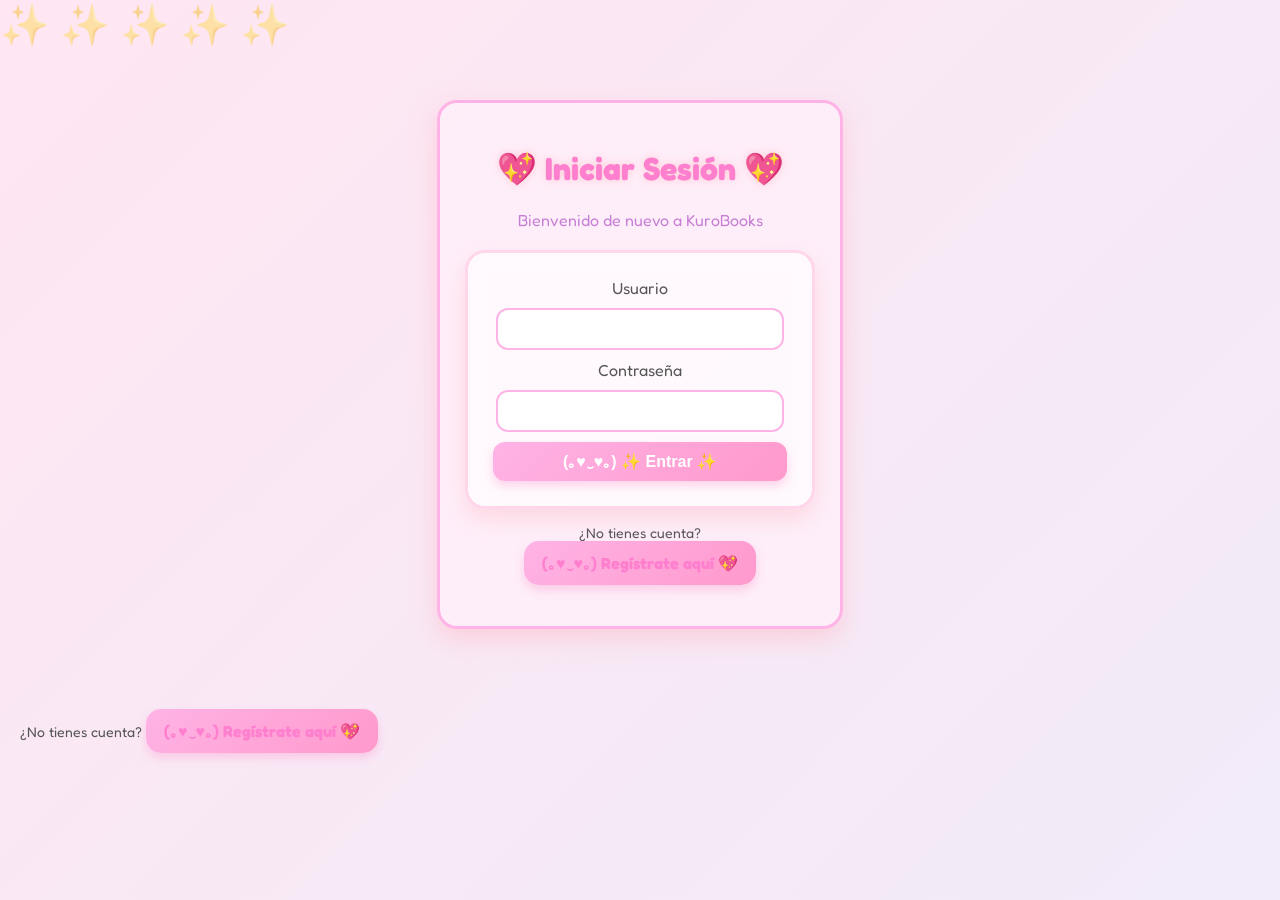
==== login.html @ 8f9744f4 "Add files via upload" ====
<!DOCTYPE html>
<html lang="es">
<head>
    <meta charset="UTF-8">
    <title>Iniciar Sesión ✨</title>
    <link rel="stylesheet" href="estilos.css">
</head>
<body>

<div class="login-contenedor">
    <h1>💖 Iniciar Sesión 💖</h1>
    <p class="subtitulo">Bienvenido de nuevo a KuroBooks</p>

    <form onsubmit="return login()">
        <label>Usuario</label>
        <input type="text" id="usuario" required>

        <label>Contraseña</label>
        <input type="password" id="password" required>

        <button type="submit">✨ Entrar ✨</button>
    </form>

    <p class="registro-link">
     <p class="registro-link">
    ¿No tienes cuenta?  
    <a href="index.html">Regístrate aquí 💖</a>
</p>
    </p>
</div>
<p class="registro-link">
    ¿No tienes cuenta?
    <a href="index.html">Regístrate aquí 💖</a>
</p>

<script>
function login() {
    const user = document.getElementById("usuario").value;
    const pass = document.getElementById("password").value;
    <a href="registro.html">Regístrate aquí 💖</a>

    const

</body>
</html>
<button onclick="toggleDarkMode()">🌙 Modo oscuro</button>
---- estilos.css ----
/* FUENTES KAWAII */
@import url('https://fonts.googleapis.com/css2?family=Fredoka:wght@400;500;600&family=Quicksand:wght@400;600&display=swap');

/* FONDO ANIMADO PASTEL */
body {
    font-family: 'Fredoka', 'Quicksand', sans-serif;
    background: linear-gradient(135deg, #ffe6f2, #e6f0ff, #e8ffe6, #fff5e6);
    background-size: 600% 600%;
    animation: pastelFlow 18s ease infinite;
    margin: 0;
    padding: 20px;
    color: #555;
    position: relative;
    overflow-x: hidden;
}

@keyframes pastelFlow {
    0% { background-position: 0% 50%; }
    25% { background-position: 50% 100%; }
    50% { background-position: 100% 50%; }
    75% { background-position: 50% 0%; }
    100% { background-position: 0% 50%; }
}

/* ESTRELLITAS ANIMADAS */
body::before {
    content: "✨ ✨ ✨ ✨ ✨";
    position: absolute;
    top: 0;
    left: 0;
    font-size: 40px;
    width: 100%;
    animation: estrellas 12s linear infinite;
    opacity: 0.4;
}

@keyframes estrellas {
    0% { transform: translateY(0); }
    100% { transform: translateY(-200vh); }
}

/* HEADER KAWAII CON BANNER */
header {
    background: rgba(255, 255, 255, 0.7);
    border: 3px solid #ffd6ea;
    border-radius: 25px;
    padding: 20px;
    text-align: center;
    box-shadow: 0 10px 20px rgba(255, 182, 193, 0.4);
    backdrop-filter: blur(6px);
    margin-bottom: 30px;
}

header h1 {
    font-size: 32px;
    color: #ff7fcf;
    text-shadow: 0 0 10px rgba(255, 182, 193, 0.7);
}

header::before {
    content: "🌸 ✨ 🌙 ✨ 🌸";
    display: block;
    font-size: 22px;
    margin-bottom: 10px;
}

/* TARJETAS DE LIBROS */
.libros {
    max-width: 750px;
    margin: auto;
}

.libro {
    background: rgba(255, 255, 255, 0.85);
    padding: 25px;
    margin-bottom: 25px;
    border-radius: 20px;
    border: 3px solid #ffd6ea;
    box-shadow: 0 10px 20px rgba(255, 182, 193, 0.4);
    backdrop-filter: blur(6px);
    transition: 0.3s;
    position: relative;
}

.libro:hover {
    transform: translateY(-5px);
    box-shadow: 0 15px 25px rgba(255, 182, 193, 0.6);
}

.libro h2::before {
    content: "💖 ";
}

/* BOTONES KAWAII CON CARITAS */
button, a {
    display: inline-block;
    background: linear-gradient(135deg, #ffb3e6, #ff99cc);
    color: white;
    padding: 12px 18px;
    border-radius: 15px;
    text-decoration: none;
    font-weight: bold;
    border: none;
    cursor: pointer;
    transition: 0.3s;
    box-shadow: 0 5px 10px rgba(255, 153, 204, 0.4);
    font-size: 16px;
}

button:hover, a:hover {
    background: linear-gradient(135deg, #ff99d6, #ff7fcf);
    transform: scale(1.08);
    box-shadow: 0 8px 15px rgba(255, 153, 204, 0.6);
}

button::before, a::before {
    content: " (｡♥‿♥｡) ";
}

/* FORMULARIOS ADORABLES */
form {
    max-width: 350px;
    margin: auto;
    background: rgba(255, 255, 255, 0.65);
    padding: 25px;
    border-radius: 20px;
    border: 3px solid #ffd6ea;
    box-shadow: 0 10px 20px rgba(255, 182, 193, 0.4);
    backdrop-filter: blur(8px);
}

input {
    padding: 12px;
    border: 2px solid #ffcce6;
    border-radius: 12px;
    font-size: 16px;
    background: #fff;
    outline: none;
    transition: 0.3s;
}

input:focus {
    border-color: #ff99cc;
    box-shadow: 0 0 10px #ffb3d9;
}

/* CONTENIDO DEL LIBRO */
.contenido {
    background: rgba(255, 255, 255, 0.75);
    padding: 25px;
    border-radius: 20px;
    border: 3px solid #ffd6ea;
    box-shadow: 0 10px 20px rgba(255, 182, 193, 0.4);
    max-width: 850px;
    margin: auto;
    backdrop-filter: blur(6px);
}

/* MODO OSCURO KAWAII */
.dark-mode {
    background: #2b244d !important;
    color: #ffe6ff !important;
}

.dark-mode header {
    background: rgba(60, 50, 100, 0.7);
    border-color: #c7b7ff;
}

.dark-mode .libro,
.dark-mode .contenido,
.dark-mode form {
    background: rgba(60, 50, 100, 0.6);
    border-color: #c7b7ff;
    color: #ffe6ff;
}

.dark-mode button,
.dark-mode a {
    background: #ff9ad6;
}

.dark-mode button:hover,
.dark-mode a:hover {
    background: #ff7fcf;
}
img {
    animation: brilloKawaii 3s ease-in-out infinite;
}

@keyframes brilloKawaii {
    0% { filter: drop-shadow(0 0 5px #ffb3d9); }
    50% { filter: drop-shadow(0 0 15px #ff99cc); }
    100% { filter: drop-shadow(0 0 5px #ffb3d9); }
}

/* BARRA DE ESTADO KAWAII */
.barra-estado {
    width: 100%;
    background: rgba(255, 255, 255, 0.75);
    border-bottom: 3px solid #ffd6ea;
    padding: 12px 20px;
    border-radius: 0 0 20px 20px;
    box-shadow: 0 5px 15px rgba(255, 182, 193, 0.4);
    backdrop-filter: blur(6px);
    display: flex;
    justify-content: space-between;
    align-items: center;
    position: sticky;
    top: 0;
    z-index: 999;
}

.estado-texto {
    font-size: 18px;
    color: #ff7fcf;
    font-weight: bold;
    text-shadow: 0 0 8px rgba(255, 182, 193, 0.6);
}

.estado-botones button {
    margin-left: 10px;
    font-size: 14px;
    padding: 8px 12px;
    border-radius: 12px;
    background: linear-gradient(135deg, #ffb3e6, #ff99cc);
    color: white;
    border: none;
    cursor: pointer;
    box-shadow: 0 5px 10px rgba(255, 153, 204, 0.4);
    transition: 0.3s;
}

.estado-botones button:hover {
    transform: scale(1.08);
    background: linear-gradient(135deg, #ff99d6, #ff7fcf);
}
.dark-mode {
    background: #2b244d !important;
    color: #ffe6ff !important;
}

.dark-mode header {
    background: rgba(60, 50, 100, 0.7);
    border-color: #c7b7ff;
}

.dark-mode .libro,
.dark-mode .contenido,
.dark-mode form {
    background: rgba(60, 50, 100, 0.6);
    border-color: #c7b7ff;
    color: #ffe6ff;
}

.dark-mode button,
.dark-mode a {
    background: #ff9ad6;
}

.dark-mode button:hover,
.dark-mode a:hover {
    background: #ff7fcf;
}
.subir-imagen {
    text-align: center;
    margin-bottom: 20px;
}

.subir-imagen input {
    margin-right: 10px;
}

.galeria img {
    width: 250px;
    border-radius: 20px;
    border: 3px solid #ffd6ea;
    box-shadow: 0 10px 20px rgba(255, 182, 193, 0.4);
    transition: 0.3s;
}

.galeria img:hover {
    transform: scale(1.08);
    box-shadow: 0 15px 25px rgba(255, 153, 204, 0.6);
}
.registro-contenedor {
    max-width: 350px;
    margin: 80px auto;
    background: rgba(255, 240, 250, 0.85);
    padding: 25px;
    border-radius: 20px;
    border: 3px solid #d8a7ff;
    box-shadow: 0 10px 25px rgba(200, 150, 255, 0.4);
    text-align: center;
}

.registro-contenedor h1 {
    color: #c77fd6;
    text-shadow: 0 0 8px rgba(200, 150, 255, 0.5);
}

.subtitulo {
    color: #a86bd6;
    margin-bottom: 20px;
}

.registro-contenedor input {
    width: 90%;
    padding: 10px;
    margin: 10px 0;
    border-radius: 12px;
    border: 2px solid #d8a7ff;
}

.registro-contenedor button {
    width: 100%;
    padding: 10px;
    background: linear-gradient(135deg, #d8a7ff, #c77fd6);
    border: none;
    border-radius: 12px;
    color: white;
    font-size: 16px;
    cursor: pointer;
    box-shadow: 0 5px 10px rgba(200, 150, 255, 0.4);
    transition: 0.3s;
}

.registro-contenedor button:hover {
    transform: scale(1.05);
    background: linear-gradient(135deg, #c77fd6, #b46cff);
}

.login-link a {
    color: #b46cff;
    font-weight: bold;
}
.login-contenedor {
    max-width: 350px;
    margin: 80px auto;
    background: rgba(255, 240, 250, 0.8);
    padding: 25px;
    border-radius: 20px;
    border: 3px solid #ffb3e6;
    box-shadow: 0 10px 25px rgba(255, 182, 193, 0.5);
    text-align: center;
}

.login-contenedor h1 {
    color: #ff7fcf;
    text-shadow: 0 0 8px rgba(255, 182, 193, 0.6);
}

.subtitulo {
    color: #c77fd6;
    margin-bottom: 20px;
}

.login-contenedor input {
    width: 90%;
    padding: 10px;
    margin: 10px 0;
    border-radius: 12px;
    border: 2px solid #ffb3e6;
}

.login-contenedor button {
    width: 100%;
    padding: 10px;
    background: linear-gradient(135deg, #ffb3e6, #ff99cc);
    border: none;
    border-radius: 12px;
    color: white;
    font-size: 16px;
    cursor: pointer;
    box-shadow: 0 5px 10px rgba(255, 153, 204, 0.4);
    transition: 0.3s;
}

.login-contenedor button:hover {
    transform: scale(1.05);
    background: linear-gradient(135deg, #ff99d6, #ff7fcf);
}

.registro-link a {
    color: #ff7fcf;
    font-weight: bold;
}
.registro-link {
    margin-top: 15px;
    font-size: 14px;
}

.registro-link a {
    color: #ff7fcf;
    font-weight: bold;
    text-decoration: none;
}

.registro-link a:hover {
    text-shadow: 0 0 6px #ffb3e6;
}
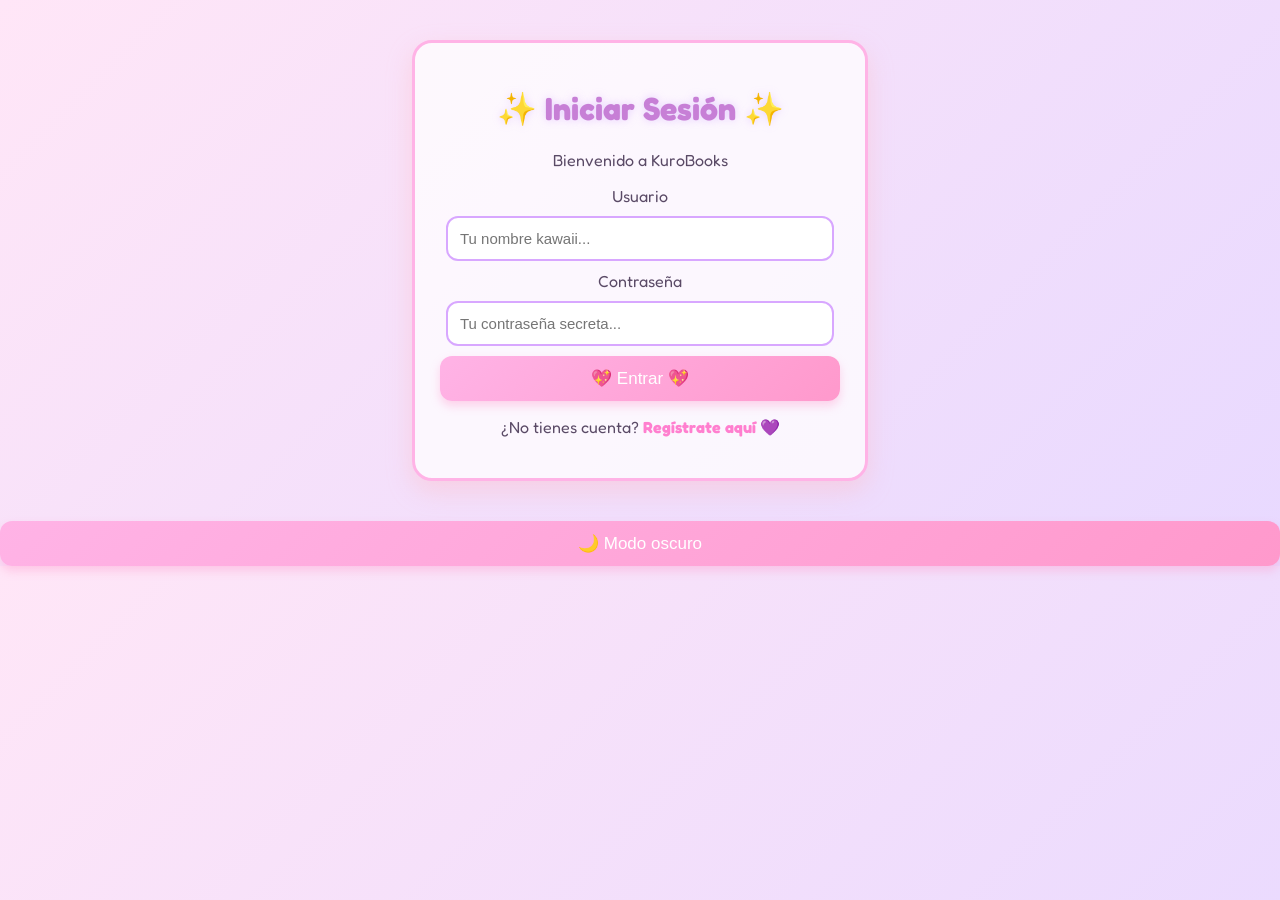
==== commit 8c8aeb1e: "Update login.html" ====
--- a/login.html
+++ b/login.html
@@ -8,40 +8,46 @@
 <body>
 
 <div class="login-contenedor">
-    <h1>💖 Iniciar Sesión 💖</h1>
-    <p class="subtitulo">Bienvenido de nuevo a KuroBooks</p>
+    <h1>✨ Iniciar Sesión ✨</h1>
+    <p class="subtitulo">Bienvenido a KuroBooks</p>
 
     <form onsubmit="return login()">
-        <label>Usuario</label>
-        <input type="text" id="usuario" required>
+        <label for="usuario">Usuario</label>
+        <input type="text" id="usuario" placeholder="Tu nombre kawaii..." required>
 
-        <label>Contraseña</label>
-        <input type="password" id="password" required>
+        <label for="password">Contraseña</label>
+        <input type="password" id="password" placeholder="Tu contraseña secreta..." required>
 
-        <button type="submit">✨ Entrar ✨</button>
+        <button type="submit">💖 Entrar 💖</button>
     </form>
 
     <p class="registro-link">
-     <p class="registro-link">
-    ¿No tienes cuenta?  
-    <a href="index.html">Regístrate aquí 💖</a>
-</p>
+        ¿No tienes cuenta?
+        <a href="index.html">Regístrate aquí 💜</a>
     </p>
 </div>
-<p class="registro-link">
-    ¿No tienes cuenta?
-    <a href="index.html">Regístrate aquí 💖</a>
-</p>
 
 <script>
 function login() {
     const user = document.getElementById("usuario").value;
     const pass = document.getElementById("password").value;
-    <a href="registro.html">Regístrate aquí 💖</a>
 
-    const
+    const userGuardado = localStorage.getItem("usuario");
+    const passGuardada = localStorage.getItem("password");
+
+    if (user === userGuardado && pass === passGuardada) {
+        localStorage.setItem("logeado", "true");
+        window.location.href = "inicio.html";
+        return false;
+    } else {
+        alert("Usuario o contraseña incorrectos 💔");
+        return false;
+    }
+}
+</script>
 
 </body>
 </html>
+
 <button onclick="toggleDarkMode()">🌙 Modo oscuro</button>
 
--- a/estilos.css
+++ b/estilos.css
@@ -1,402 +1,126 @@
-/* FUENTES KAWAII */
-@import url('https://fonts.googleapis.com/css2?family=Fredoka:wght@400;500;600&family=Quicksand:wght@400;600&display=swap');
+/* ---------------------------------------------------
+   🌸 KuroBooks — Estilo Pastel Kawaii
+   --------------------------------------------------- */
 
-/* FONDO ANIMADO PASTEL */
+/* Fuente kawaii */
+@import url('https://fonts.googleapis.com/css2?family=Fredoka:wght@300;400;500;600&display=swap');
+
 body {
-    font-family: 'Fredoka', 'Quicksand', sans-serif;
-    background: linear-gradient(135deg, #ffe6f2, #e6f0ff, #e8ffe6, #fff5e6);
-    background-size: 600% 600%;
-    animation: pastelFlow 18s ease infinite;
     margin: 0;
-    padding: 20px;
-    color: #555;
-    position: relative;
-    overflow-x: hidden;
+    padding: 0;
+    font-family: 'Fredoka', sans-serif;
+    background: linear-gradient(135deg, #ffe6f7, #e8d9ff);
+    color: #5a4a66;
+    transition: 0.3s ease;
 }
 
-@keyframes pastelFlow {
-    0% { background-position: 0% 50%; }
-    25% { background-position: 50% 100%; }
-    50% { background-position: 100% 50%; }
-    75% { background-position: 50% 0%; }
-    100% { background-position: 0% 50%; }
+/* Contenedores generales */
+.contenedor, .login-contenedor, .registro-contenedor, .card {
+    background: rgba(255, 255, 255, 0.75);
+    border-radius: 20px;
+    padding: 25px;
+    max-width: 400px;
+    margin: 40px auto;
+    border: 3px solid #ffb3e6;
+    box-shadow: 0 10px 25px rgba(255, 182, 193, 0.4);
+    text-align: center;
 }
 
-/* ESTRELLITAS ANIMADAS */
-body::before {
-    content: "✨ ✨ ✨ ✨ ✨";
-    position: absolute;
-    top: 0;
-    left: 0;
-    font-size: 40px;
-    width: 100%;
-    animation: estrellas 12s linear infinite;
-    opacity: 0.4;
+/* Títulos */
+h1, h2, h3 {
+    color: #c77fd6;
+    text-shadow: 0 0 8px rgba(200, 150, 255, 0.4);
 }
 
-@keyframes estrellas {
-    0% { transform: translateY(0); }
-    100% { transform: translateY(-200vh); }
+/* Inputs */
+input, textarea, select {
+    width: 90%;
+    padding: 12px;
+    margin: 10px 0;
+    border-radius: 12px;
+    border: 2px solid #d8a7ff;
+    background: #fff;
+    font-size: 15px;
 }
 
-/* HEADER KAWAII CON BANNER */
-header {
-    background: rgba(255, 255, 255, 0.7);
-    border: 3px solid #ffd6ea;
-    border-radius: 25px;
-    padding: 20px;
-    text-align: center;
-    box-shadow: 0 10px 20px rgba(255, 182, 193, 0.4);
-    backdrop-filter: blur(6px);
-    margin-bottom: 30px;
-}
-
-header h1 {
-    font-size: 32px;
-    color: #ff7fcf;
-    text-shadow: 0 0 10px rgba(255, 182, 193, 0.7);
-}
-
-header::before {
-    content: "🌸 ✨ 🌙 ✨ 🌸";
-    display: block;
-    font-size: 22px;
-    margin-bottom: 10px;
-}
-
-/* TARJETAS DE LIBROS */
-.libros {
-    max-width: 750px;
-    margin: auto;
-}
-
-.libro {
-    background: rgba(255, 255, 255, 0.85);
-    padding: 25px;
-    margin-bottom: 25px;
-    border-radius: 20px;
-    border: 3px solid #ffd6ea;
-    box-shadow: 0 10px 20px rgba(255, 182, 193, 0.4);
-    backdrop-filter: blur(6px);
-    transition: 0.3s;
-    position: relative;
-}
-
-.libro:hover {
-    transform: translateY(-5px);
-    box-shadow: 0 15px 25px rgba(255, 182, 193, 0.6);
-}
-
-.libro h2::before {
-    content: "💖 ";
-}
-
-/* BOTONES KAWAII CON CARITAS */
-button, a {
-    display: inline-block;
+/* Botones */
+button, .btn {
+    width: 100%;
+    padding: 12px;
     background: linear-gradient(135deg, #ffb3e6, #ff99cc);
+    border: none;
+    border-radius: 12px;
     color: white;
-    padding: 12px 18px;
-    border-radius: 15px;
-    text-decoration: none;
-    font-weight: bold;
-    border: none;
-    cursor: pointer;
-    transition: 0.3s;
-    box-shadow: 0 5px 10px rgba(255, 153, 204, 0.4);
-    font-size: 16px;
-}
-
-button:hover, a:hover {
-    background: linear-gradient(135deg, #ff99d6, #ff7fcf);
-    transform: scale(1.08);
-    box-shadow: 0 8px 15px rgba(255, 153, 204, 0.6);
-}
-
-button::before, a::before {
-    content: " (｡♥‿♥｡) ";
-}
-
-/* FORMULARIOS ADORABLES */
-form {
-    max-width: 350px;
-    margin: auto;
-    background: rgba(255, 255, 255, 0.65);
-    padding: 25px;
-    border-radius: 20px;
-    border: 3px solid #ffd6ea;
-    box-shadow: 0 10px 20px rgba(255, 182, 193, 0.4);
-    backdrop-filter: blur(8px);
-}
-
-input {
-    padding: 12px;
-    border: 2px solid #ffcce6;
-    border-radius: 12px;
-    font-size: 16px;
-    background: #fff;
-    outline: none;
-    transition: 0.3s;
-}
-
-input:focus {
-    border-color: #ff99cc;
-    box-shadow: 0 0 10px #ffb3d9;
-}
-
-/* CONTENIDO DEL LIBRO */
-.contenido {
-    background: rgba(255, 255, 255, 0.75);
-    padding: 25px;
-    border-radius: 20px;
-    border: 3px solid #ffd6ea;
-    box-shadow: 0 10px 20px rgba(255, 182, 193, 0.4);
-    max-width: 850px;
-    margin: auto;
-    backdrop-filter: blur(6px);
-}
-
-/* MODO OSCURO KAWAII */
-.dark-mode {
-    background: #2b244d !important;
-    color: #ffe6ff !important;
-}
-
-.dark-mode header {
-    background: rgba(60, 50, 100, 0.7);
-    border-color: #c7b7ff;
-}
-
-.dark-mode .libro,
-.dark-mode .contenido,
-.dark-mode form {
-    background: rgba(60, 50, 100, 0.6);
-    border-color: #c7b7ff;
-    color: #ffe6ff;
-}
-
-.dark-mode button,
-.dark-mode a {
-    background: #ff9ad6;
-}
-
-.dark-mode button:hover,
-.dark-mode a:hover {
-    background: #ff7fcf;
-}
-img {
-    animation: brilloKawaii 3s ease-in-out infinite;
-}
-
-@keyframes brilloKawaii {
-    0% { filter: drop-shadow(0 0 5px #ffb3d9); }
-    50% { filter: drop-shadow(0 0 15px #ff99cc); }
-    100% { filter: drop-shadow(0 0 5px #ffb3d9); }
-}
-
-/* BARRA DE ESTADO KAWAII */
-.barra-estado {
-    width: 100%;
-    background: rgba(255, 255, 255, 0.75);
-    border-bottom: 3px solid #ffd6ea;
-    padding: 12px 20px;
-    border-radius: 0 0 20px 20px;
-    box-shadow: 0 5px 15px rgba(255, 182, 193, 0.4);
-    backdrop-filter: blur(6px);
-    display: flex;
-    justify-content: space-between;
-    align-items: center;
-    position: sticky;
-    top: 0;
-    z-index: 999;
-}
-
-.estado-texto {
-    font-size: 18px;
-    color: #ff7fcf;
-    font-weight: bold;
-    text-shadow: 0 0 8px rgba(255, 182, 193, 0.6);
-}
-
-.estado-botones button {
-    margin-left: 10px;
-    font-size: 14px;
-    padding: 8px 12px;
-    border-radius: 12px;
-    background: linear-gradient(135deg, #ffb3e6, #ff99cc);
-    color: white;
-    border: none;
+    font-size: 17px;
     cursor: pointer;
     box-shadow: 0 5px 10px rgba(255, 153, 204, 0.4);
     transition: 0.3s;
 }
 
-.estado-botones button:hover {
-    transform: scale(1.08);
-    background: linear-gradient(135deg, #ff99d6, #ff7fcf);
-}
-.dark-mode {
-    background: #2b244d !important;
-    color: #ffe6ff !important;
-}
-
-.dark-mode header {
-    background: rgba(60, 50, 100, 0.7);
-    border-color: #c7b7ff;
-}
-
-.dark-mode .libro,
-.dark-mode .contenido,
-.dark-mode form {
-    background: rgba(60, 50, 100, 0.6);
-    border-color: #c7b7ff;
-    color: #ffe6ff;
-}
-
-.dark-mode button,
-.dark-mode a {
-    background: #ff9ad6;
-}
-
-.dark-mode button:hover,
-.dark-mode a:hover {
-    background: #ff7fcf;
-}
-.subir-imagen {
-    text-align: center;
-    margin-bottom: 20px;
-}
-
-.subir-imagen input {
-    margin-right: 10px;
-}
-
-.galeria img {
-    width: 250px;
-    border-radius: 20px;
-    border: 3px solid #ffd6ea;
-    box-shadow: 0 10px 20px rgba(255, 182, 193, 0.4);
-    transition: 0.3s;
-}
-
-.galeria img:hover {
-    transform: scale(1.08);
-    box-shadow: 0 15px 25px rgba(255, 153, 204, 0.6);
-}
-.registro-contenedor {
-    max-width: 350px;
-    margin: 80px auto;
-    background: rgba(255, 240, 250, 0.85);
-    padding: 25px;
-    border-radius: 20px;
-    border: 3px solid #d8a7ff;
-    box-shadow: 0 10px 25px rgba(200, 150, 255, 0.4);
-    text-align: center;
-}
-
-.registro-contenedor h1 {
-    color: #c77fd6;
-    text-shadow: 0 0 8px rgba(200, 150, 255, 0.5);
-}
-
-.subtitulo {
-    color: #a86bd6;
-    margin-bottom: 20px;
-}
-
-.registro-contenedor input {
-    width: 90%;
-    padding: 10px;
-    margin: 10px 0;
-    border-radius: 12px;
-    border: 2px solid #d8a7ff;
-}
-
-.registro-contenedor button {
-    width: 100%;
-    padding: 10px;
-    background: linear-gradient(135deg, #d8a7ff, #c77fd6);
-    border: none;
-    border-radius: 12px;
-    color: white;
-    font-size: 16px;
-    cursor: pointer;
-    box-shadow: 0 5px 10px rgba(200, 150, 255, 0.4);
-    transition: 0.3s;
-}
-
-.registro-contenedor button:hover {
-    transform: scale(1.05);
-    background: linear-gradient(135deg, #c77fd6, #b46cff);
-}
-
-.login-link a {
-    color: #b46cff;
-    font-weight: bold;
-}
-.login-contenedor {
-    max-width: 350px;
-    margin: 80px auto;
-    background: rgba(255, 240, 250, 0.8);
-    padding: 25px;
-    border-radius: 20px;
-    border: 3px solid #ffb3e6;
-    box-shadow: 0 10px 25px rgba(255, 182, 193, 0.5);
-    text-align: center;
-}
-
-.login-contenedor h1 {
-    color: #ff7fcf;
-    text-shadow: 0 0 8px rgba(255, 182, 193, 0.6);
-}
-
-.subtitulo {
-    color: #c77fd6;
-    margin-bottom: 20px;
-}
-
-.login-contenedor input {
-    width: 90%;
-    padding: 10px;
-    margin: 10px 0;
-    border-radius: 12px;
-    border: 2px solid #ffb3e6;
-}
-
-.login-contenedor button {
-    width: 100%;
-    padding: 10px;
-    background: linear-gradient(135deg, #ffb3e6, #ff99cc);
-    border: none;
-    border-radius: 12px;
-    color: white;
-    font-size: 16px;
-    cursor: pointer;
-    box-shadow: 0 5px 10px rgba(255, 153, 204, 0.4);
-    transition: 0.3s;
-}
-
-.login-contenedor button:hover {
+button:hover, .btn:hover {
     transform: scale(1.05);
     background: linear-gradient(135deg, #ff99d6, #ff7fcf);
 }
 
-.registro-link a {
-    color: #ff7fcf;
-    font-weight: bold;
-}
-.registro-link {
-    margin-top: 15px;
-    font-size: 14px;
-}
-
-.registro-link a {
+/* Enlaces */
+a {
     color: #ff7fcf;
     font-weight: bold;
     text-decoration: none;
 }
 
-.registro-link a:hover {
+a:hover {
     text-shadow: 0 0 6px #ffb3e6;
 }
 
+/* Tarjetas de libros */
+.card {
+    max-width: 500px;
+}
+
+.card img {
+    width: 100%;
+    border-radius: 15px;
+    margin-bottom: 15px;
+}
+
+/* Barra superior kawaii */
+.topbar {
+    width: 100%;
+    padding: 12px;
+    background: rgba(255, 200, 240, 0.7);
+    border-bottom: 3px solid #ffb3e6;
+    text-align: center;
+    font-size: 18px;
+    backdrop-filter: blur(6px);
+}
+
+/* Modo oscuro */
+.dark-mode {
+    background: linear-gradient(135deg, #2a2233, #1a1620);
+    color: #f0d9ff;
+}
+
+.dark-mode .contenedor,
+.dark-mode .login-contenedor,
+.dark-mode .registro-contenedor,
+.dark-mode .card {
+    background: rgba(40, 30, 55, 0.7);
+    border-color: #a86bd6;
+    box-shadow: 0 10px 25px rgba(80, 50, 120, 0.5);
+}
+
+.dark-mode input {
+    background: #3a2a4d;
+    color: #f0d9ff;
+    border-color: #b46cff;
+}
+
+.dark-mode button {
+    background: linear-gradient(135deg, #b46cff, #8f4fd6);
+}
+
+.dark-mode a {
+    color: #d8a7ff;
+}
+
